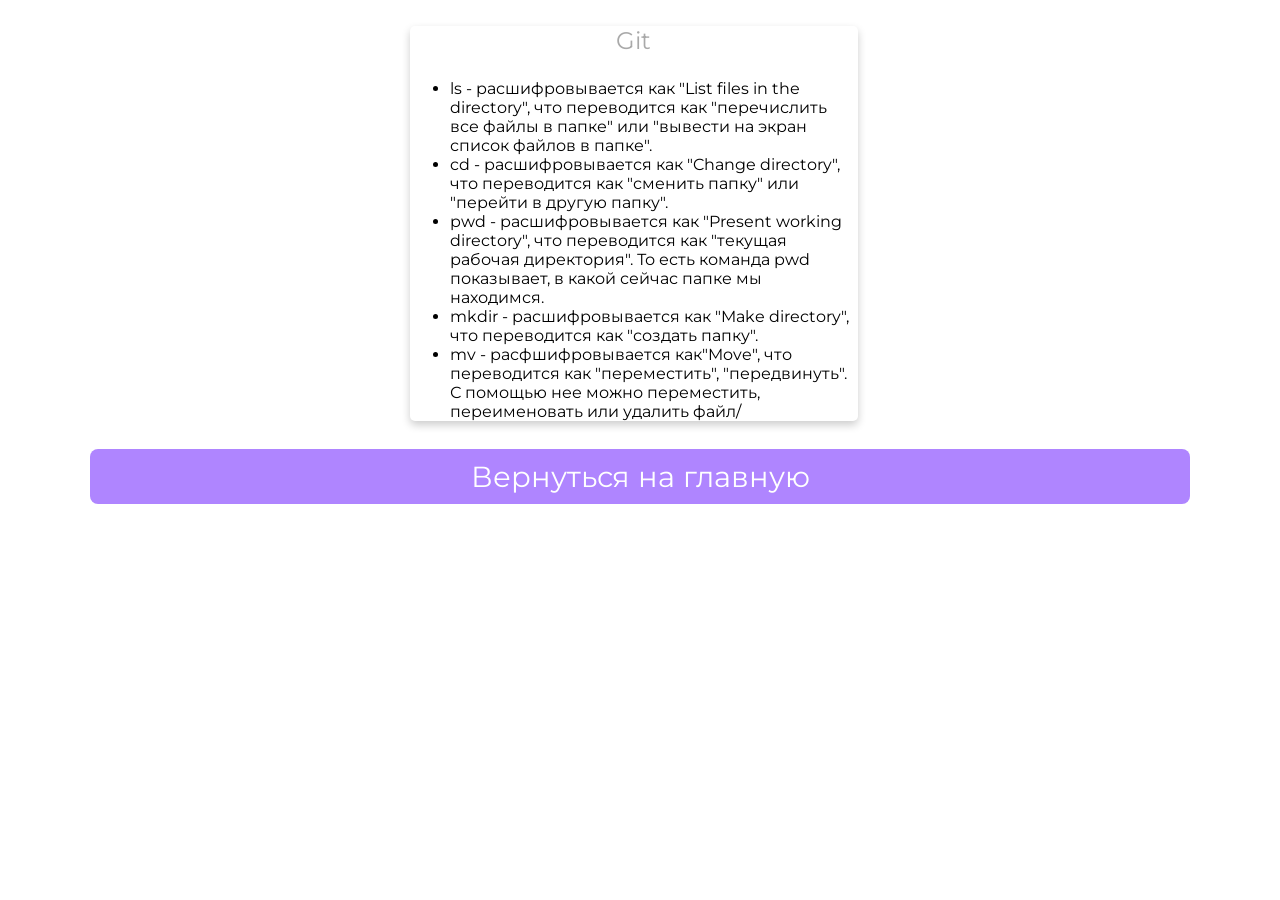
==== html/git.html @ fb972cc9 "First commit" ====
<!DOCTYPE html>
<html>
   <head>
      <title>Git - всему голова!</title>
      <link rel="stylesheet" type="text/css" href="../css/style.css">
      <link rel="stylesheet" type="text/css" href="../css/font-awesome.css">
      <link rel="shortcut icon" href="../img/fav.ico" type="image/x-icon">
      <link href="https://fonts.googleapis.com/css?family=Montserrat:700" rel="stylesheet">
      <meta charset="utf-8">
      <meta name="viewport" content="width=device-width, initial-scale=1">
   </head>
   <body>
      <!--Card-->
      <div class="card">
         <p class="subtitle">Git</p>
          <ul>
            <li>ls - расшифровывается как "List files in the directory", что переводится как "перечислить все файлы в папке" или "вывести на экран список файлов в папке".</li>
            <li>cd - расшифровывается как "Change directory", что переводится как "сменить папку" или "перейти в другую папку".</li>
            <li>pwd - расшифровывается как "Present working directory", что переводится как "текущая рабочая директория". То есть команда pwd показывает, в какой сейчас папке мы находимся. </li>
            <li>mkdir - расшифровывается как "Make directory", что переводится как "создать папку".</li>
            <li>mv - расфшифровывается как"Move", что переводится как "переместить", "передвинуть". С помощью нее можно переместить, переименовать или удалить файл/</li>
         </ul>
      </div>
      <!--footer-->
      <footer class="animated fadeIn">
         <p class="location" algin="center">
            <a href="../index.html">Вернуться на главную</a>
         </p>
         &copy; 2024. SkyPro
      </footer>
   </body>
</html>
---- css/style.css ----
* {
	font-family: 'Montserrat', sans-serif;
}

body {
	width: 100%;
	margin: 0px;
	background-image: url(../img/bg.jpg);
	background-repeat: repeat-y no-repeat;
	background-size: cover;
	background-position: center;
	background-attachment: fixed;
}

.icons>a {
	text-decoration: none;
	color: darkgray;
}

.location>a {
	text-decoration: none;
	color: white;
}

.location:hover {
	box-shadow: 0 8px 16px 0 rgba(0, 0, 0, 0.2);
}


/*---------- Responsive Grid ---------------*/

@media screen and (min-width: 1001px) {
	.card {
		margin-left: 32%;
		margin-top: 2%;
		padding: 0px;
		background-color: white (56, 26, 26, 0.979);
		box-shadow: 0 4px 8px 0 rgba(0, 0, 0, 0.2);
		transition: 0.3s;
		width: 35%;
		border-radius: 5px;
	}
	.card:hover {
		box-shadow: 0 8px 16px 0 rgba(0, 0, 0, 1);
	}
	img {
		border: 20px solid white;
		border-radius: 50%;
		margin-top: 8%;
		margin-bottom: -15% !important;
		width: 30%;
	}
	.name {
		text-align: center;
		font-size: 2.8em;
		color: gainsboro;
		margin-top: 15%;
		margin-bottom: auto;
		text-transform: capitalize;
	}
	hr {
		width: 93%;
		height: 2px;
		background-color: gainsboro;
		border: 0px;
	}
	.subtitle {
		text-align: center;
		font-size: 1.5em;
		color: darkgray;
	}
	.icons {
		font-size: 18px;
		text-align: center;
		margin-right: 0px;
		margin-left: 0px;
		color: darkgray;
		margin-bottom: 40px;
	}
	.location {
		text-align: center;
		color: white;
		font-size: 1.5em;
		display: block;
		background-color: rgba(175,133,255,1);
		padding: 10px;
		margin-left: 7%;
		margin-right: 7%;
		border-radius: 8px;
	}
}

@media (min-width: 100px) and (max-width: 728px) and (orientation:portrait) {
	body {
		width: 100%;
		margin: 0px;
		background: url(../img/bg.jpg) fixed no;
		overflow-x: hidden;
	}
	hr {
		width: 93%;
		height: 2px;
		background-color: gainsboro;
		border: 0px;
	}
	.card {
		margin-top: 10%;
		margin-left: 2%;
		margin-right: 0px;
		background-color: white;
		box-shadow: 0 4px 8px 0 rgba(0, 0, 0, 0.2);
		transition: 0.3s;
		width: 95%;
		border-radius: 5px;
	}
	.card:hover {
		box-shadow: 0 8px 16px 0 rgba(0, 0, 0, 1);
	}
	img {
		border: 15px solid white;
		margin-bottom: -20% !important;
		border-radius: 50%;
		width: 33%;
	}
	.name {
		padding-right: 4px;
		padding-left: 4px;
		text-align: center;
		font-size: 2.5em;
		color: gainsboro;
		margin-top: 16%;
		margin-bottom: auto;
		text-transform: capitalize;
	}
	.subtitle {
		text-align: center;
		font-size: 1.2em;
		color: darkgray;
	}
	.icons {
		font-size: 11px;
		text-align: center;
		margin-right: 0px;
		margin-left: 0px;
		color: darkgray;
		margin-bottom: 40px;
	}
	.location {
		text-align: center;
		color: white;
		font-size: 0.8em;
		display: block;
		background-color: rgba(175,133,255,1);
		padding: 10px;
		margin-left: 7%;
		margin-right: 7%;
		border-radius: 8px;
	}
}

@media (min-width: 100px) and (max-width: 728px) and (orientation:landscape) {
	body {
		width: 100%;
		margin: 0px;
		background: url(../img/bg.jpg) fixed no;
		overflow-x: hidden;
	}
	hr {
		width: 93%;
		height: 2px;
		background-color: gainsboro;
		border: 0px;
	}
	.card {
		margin-top: 6%;
		margin-left: 9%;
		margin-right: 0px;
		background-color: white;
		box-shadow: 0 4px 8px 0 rgba(0, 0, 0, 0.2);
		transition: 0.3s;
		width: 80%;
		border-radius: 5px;
	}
	.card:hover {
		box-shadow: 0 8px 16px 0 rgba(0, 0, 0, 1);
	}
	img {
		border: 15px solid white;
		margin-bottom: -15% !important;
		border-radius: 50%;
		width: 25%;
	}
	.name {
		padding-right: 4px;
		padding-left: 4px;
		text-align: center;
		font-size: 2.8em;
		color: gainsboro;
		margin-top: 16%;
		margin-bottom: auto;
		text-transform: capitalize;
	}
	.subtitle {
		text-align: center;
		font-size: 1.9em;
		color: darkgray;
	}
	.icons {
		font-size: 18px;
		text-align: center;
		margin-right: 0px;
		margin-left: 0px;
		color: darkgray;
		margin-bottom: 40px;
	}
	.location {
		text-align: center;
		color: white;
		font-size: 1.5em;
		display: block;
		background-color: rgba(175,133,255,1);
		padding: 10px;
		margin-left: 7%;
		margin-right: 7%;
		border-radius: 8px;
	}
}

@media only screen and (min-width: 728px) and (max-width: 1000px) {
	body {
		width: 100%;
		margin: 0px;
		background: url(../img/bg.jpg) fixed no;
		overflow-x: hidden;
	}
	hr {
		width: 93%;
		height: 2px;
		background-color: gainsboro;
		border: 0px;
	}
	.card {
		margin-top: 4%;
		margin-left: 13%;
		align-content: center;
		background-color: white;
		box-shadow: 0 4px 8px 0 rgba(0, 0, 0, 0.2);
		transition: 0.3s;
		width: 75%;
		border-radius: 5px;
	}
	.card:hover {
		box-shadow: 0 8px 16px 0 rgba(0, 0, 0, 1);
	}
	img {
		border: 15px solid white;
		margin-bottom: -18% !important;
		border-radius: 50%;
		width: 30%;
	}
	.name {
		text-align: center;
		font-size: 2.5em;
		color: gainsboro;
		margin-top: 16%;
		margin-bottom: auto;
		text-transform: capitalize;
	}
	.subtitle {
		text-align: center;
		font-size: 2em;
		color: darkgray;
	}
	.icons {
		font-size: 15px;
		text-align: center;
		margin-right: 0px;
		margin-left: 0px;
		color: darkgray;
		margin-bottom: 40px;
	}
	.location {
		text-align: center;
		color: white;
		font-size: 1.8em;
		display: block;
		background-color: rgba(175,133,255,1);
		padding: 10px;
		margin-left: 7%;
		margin-right: 7%;
		border-radius: 8px;
	}
}


/*---------- Responsive Grid Ends ---------------*/
footer {
	text-align: center;
	color: white;
	font-size: 1.2em
}
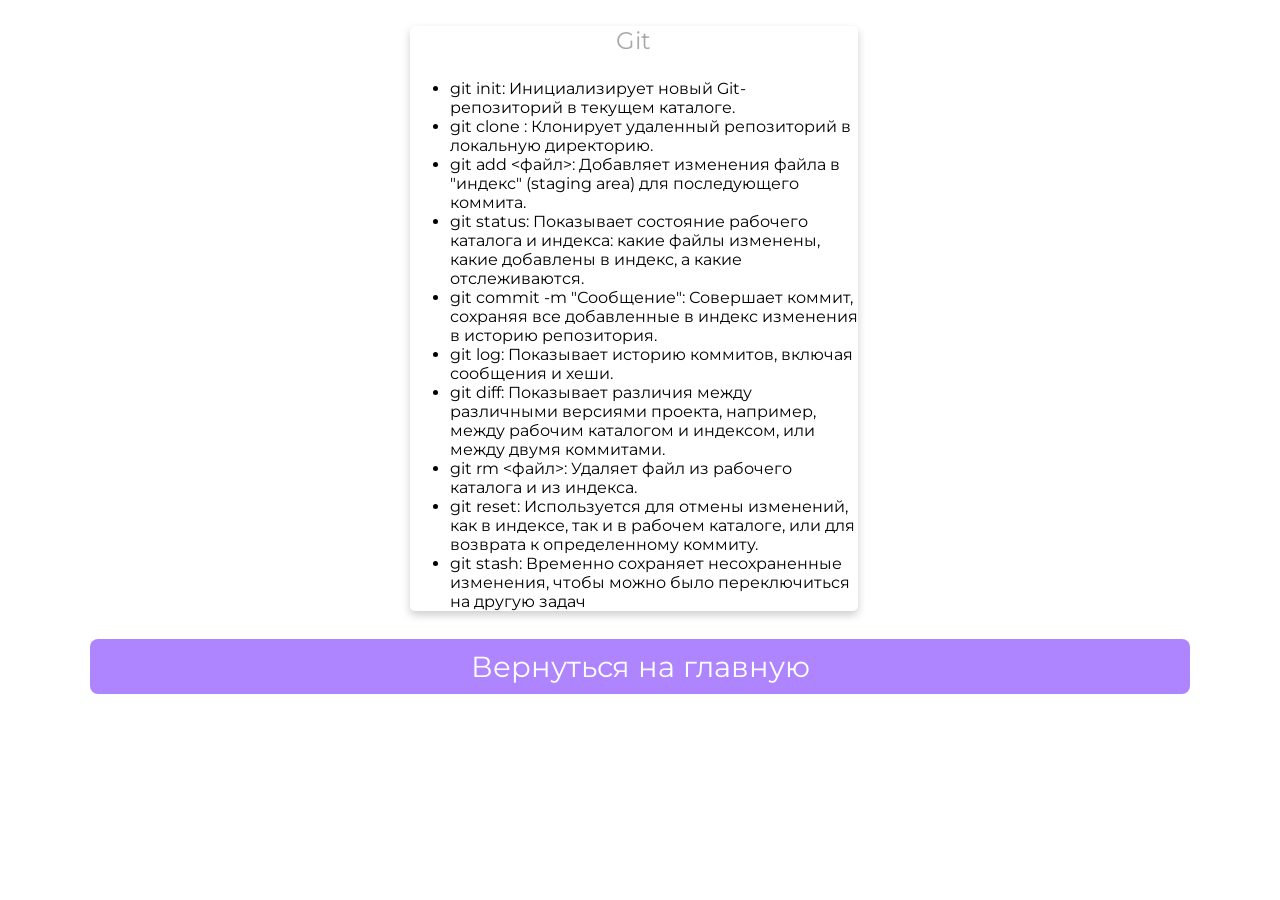
==== commit 056fa04b: "финал" ====
--- a/html/git.html
+++ b/html/git.html
@@ -14,11 +14,16 @@
       <div class="card">
          <p class="subtitle">Git</p>
           <ul>
-            <li>ls - расшифровывается как "List files in the directory", что переводится как "перечислить все файлы в папке" или "вывести на экран список файлов в папке".</li>
-            <li>cd - расшифровывается как "Change directory", что переводится как "сменить папку" или "перейти в другую папку".</li>
-            <li>pwd - расшифровывается как "Present working directory", что переводится как "текущая рабочая директория". То есть команда pwd показывает, в какой сейчас папке мы находимся. </li>
-            <li>mkdir - расшифровывается как "Make directory", что переводится как "создать папку".</li>
-            <li>mv - расфшифровывается как"Move", что переводится как "переместить", "передвинуть". С помощью нее можно переместить, переименовать или удалить файл/</li>
+            <li> git init: Инициализирует новый Git-репозиторий в текущем каталоге.</li>
+            <li> git clone <url>: Клонирует удаленный репозиторий в локальную директорию.</li>
+            <li> git add <файл>: Добавляет изменения файла в "индекс" (staging area) для последующего коммитa. </li>
+            <li> git status: Показывает состояние рабочего каталога и индекса: какие файлы изменены, какие добавлены в индекс, а какие отслеживаются.</li>
+            <li> git commit -m "Сообщение": Совершает коммит, сохраняя все добавленные в индекс изменения в историю репозитория. </li>
+            <li> git log: Показывает историю коммитов, включая сообщения и хеши.</li>
+            <li> git diff: Показывает различия между различными версиями проекта, например, между рабочим каталогом и индексом, или между двумя коммитами.</li>
+            <li> git rm <файл>: Удаляет файл из рабочего каталога и из индекса.</li>
+            <li> git reset: Используется для отмены изменений, как в индексе, так и в рабочем каталоге, или для возврата к определенному коммиту.</li>
+            <li> git stash: Временно сохраняет несохраненные изменения, чтобы можно было переключиться на другую задач</li>
          </ul>
       </div>
       <!--footer-->
--- a/css/style.css
+++ b/css/style.css
@@ -34,7 +34,7 @@
 		margin-left: 32%;
 		margin-top: 2%;
 		padding: 0px;
-		background-color: white (56, 26, 26, 0.979);
+		background-color: white;
 		box-shadow: 0 4px 8px 0 rgba(0, 0, 0, 0.2);
 		transition: 0.3s;
 		width: 35%;
@@ -298,4 +298,4 @@
 	text-align: center;
 	color: white;
 	font-size: 1.2em
-}
+}
